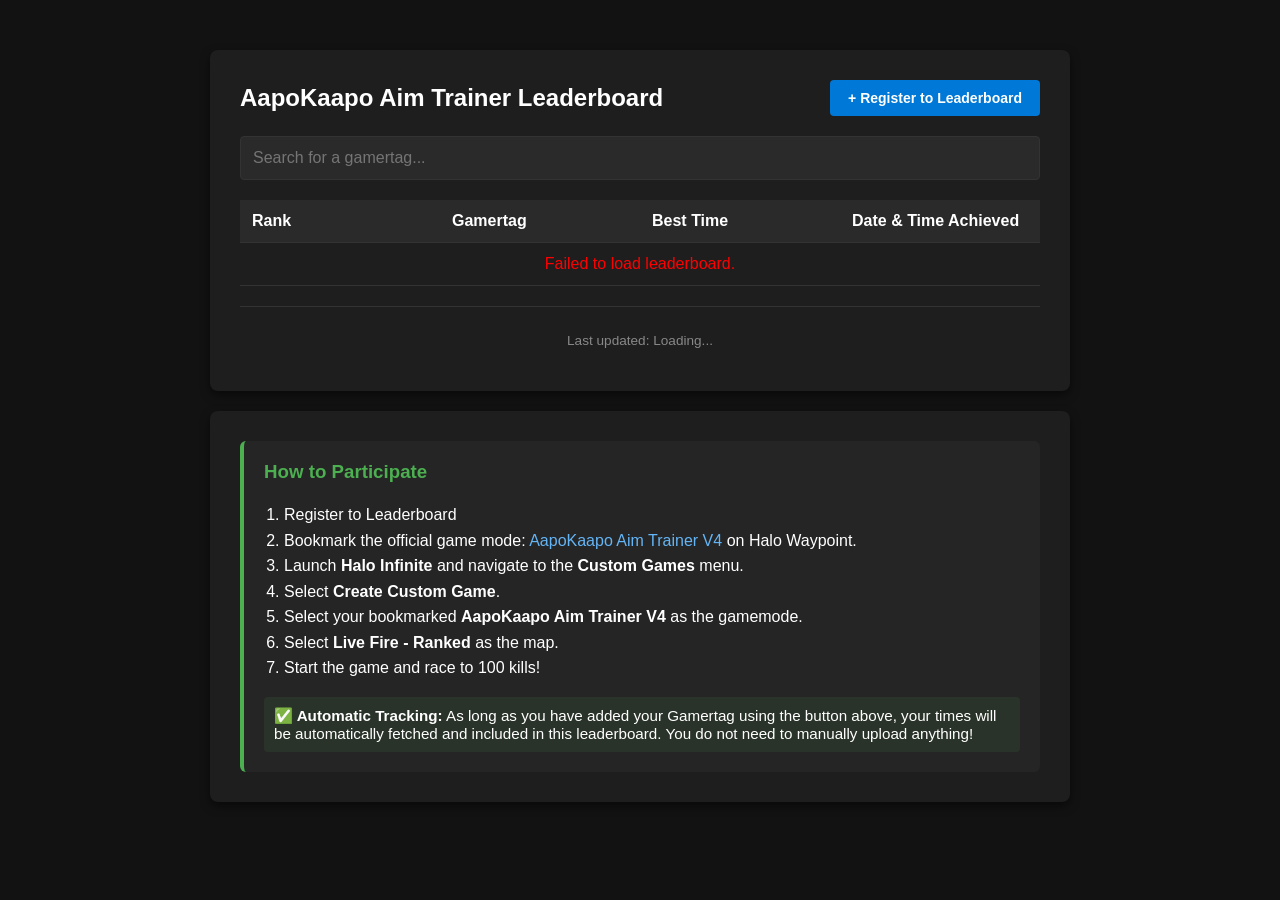
==== leaderboard.html @ a2a24633 "Edited the .env.example to match current code" ====
<!DOCTYPE html>
<html lang="en">
<head>
    <meta charset="UTF-8">
    <meta name="viewport" content="width=device-width, initial-scale=1.0">
    <title>AapoKaapo Aim Trainer Leaderboard</title>
    <style>
        * { box-sizing: border-box; }
        body {
            font-family: Arial, sans-serif;
            background-color: #121212;
            color: #ffffff;
            display: flex;
            flex-direction: column; /* Changed to column to stack containers */
            align-items: stretch;   /* Stretch fills the content box, respecting body padding */
            padding: 50px 12px;
            margin: 0;
            overflow-x: hidden;
        }
        .container {
            background-color: #1e1e1e;
            padding: 30px;
            border-radius: 8px;
            box-shadow: 0 4px 10px rgba(0,0,0,0.5);
            width: 100%;
            max-width: 860px;
            min-width: 0;
            overflow-wrap: break-word;
            word-break: break-word;
            margin: 0 auto 20px; /* auto left/right centers the container on wide screens */
        }
        h2 { text-align: center; margin-top: 0; }
        
        input[type="text"] {
            width: 100%;
            padding: 12px;
            margin-bottom: 20px;
            border: 1px solid #333;
            border-radius: 4px;
            background-color: #2a2a2a;
            color: white;
            box-sizing: border-box;
            font-size: 16px;
        }
        
        table {
            width: 100%;
            border-collapse: collapse;
            table-layout: fixed;
        }
        th, td {
            padding: 12px;
            text-align: left;
            border-bottom: 1px solid #333;
            overflow-wrap: break-word;
            word-break: break-word;
        }
        th { background-color: #2a2a2a; }
        tr:hover { background-color: #333; }
        .rank-1 { color: #ffd700; font-weight: bold; } /* Gold */
        .rank-2 { color: #c0c0c0; font-weight: bold; } /* Silver */
        .rank-3 { color: #cd7f32; font-weight: bold; } /* Bronze */

        .header-row {
            display: flex;
            justify-content: space-between;
            align-items: center;
            flex-wrap: wrap;
            gap: 12px;
            margin-bottom: 20px;
        }
        .header-row h2 { margin: 0; }

        .btn-add-player {
            display: inline-flex;
            align-items: center;
            gap: 8px;
            padding: 10px 18px;
            background-color: #0078d7;
            color: white;
            border: none;
            border-radius: 4px;
            cursor: pointer;
            font-size: 14px;
            font-weight: bold;
            text-decoration: none;
        }
        .btn-add-player:hover { background-color: #005a9e; }

        .flash {
            padding: 12px 16px;
            border-radius: 4px;
            margin-bottom: 16px;
            font-size: 14px;
            text-align: center;
        }
        .flash.success { background-color: #1b5e20; color: #a5d6a7; }
        .flash.error   { background-color: #b71c1c; color: #ef9a9a; }

        /* Instructions Section */
        .instructions {
            background-color: #252525;
            padding: 20px;
            border-radius: 6px;
            border-left: 4px solid #4CAF50;
        }
        .instructions h3 { margin-top: 0; color: #4CAF50; }
        .instructions a { color: #64B5F6; text-decoration: none; }
        .instructions a:hover { text-decoration: underline; }
        .instructions ol { line-height: 1.6; padding-left: 20px; }
        .auto-track-note {
            margin-top: 15px;
            padding: 10px;
            background-color: rgba(76, 175, 80, 0.1);
            border-radius: 4px;
            font-size: 0.95em;
        }

        .leaderboard-footer {
            margin-top: 20px;
            padding-top: 12px;
            border-top: 1px solid #333;
            text-align: center;
            color: #888;
            font-size: 0.85em;
        }

        @media (max-width: 600px) {
            body {
                padding: 20px 12px;
            }
            .container {
                padding: 16px;
            }
            th, td {
                padding: 8px 6px;
                font-size: 0.85em;
            }
        }
    </style>
</head>
<body>

    <div class="container">
        <div class="header-row">
            <h2>AapoKaapo Aim Trainer Leaderboard</h2>
            <a href="/auth/microsoft/login" class="btn-add-player">
                &#43; Register to Leaderboard
            </a>
        </div>

        <div id="flash"></div>

        <input type="text" id="searchInput" onkeyup="filterTable()" placeholder="Search for a gamertag...">
        
        <table id="leaderboardTable">
            <thead>
                <tr>
                    <th>Rank</th>
                    <th>Gamertag</th>
                    <th>Best Time</th>
                    <th>Date &amp; Time Achieved</th>
                </tr>
            </thead>
            <tbody id="leaderboardBody">
                <tr><td colspan="4" style="text-align: center;">Loading data...</td></tr>
            </tbody>
        </table>

        <footer class="leaderboard-footer">
            <p id="lastUpdated">Last updated: Loading...</p>
        </footer>
    </div>

    <div class="container">
        <div class="instructions">
            <h3>How to Participate</h3>
            <ol>
                <li>Register to Leaderboard</li>
                <li>Bookmark the official game mode: <a href="https://www.halowaypoint.com/halo-iccde9ea1-200d-4017-98be-affc41460bae-98be-affc41460bae" target="_blank">AapoKaapo Aim Trainer V4</a> on Halo Waypoint.</li>
                <li>Launch <strong>Halo Infinite</strong> and navigate to the <strong>Custom Games</strong> menu.</li>
                <li>Select <strong>Create Custom Game</strong>.</li>
                <li>Select your bookmarked <strong>AapoKaapo Aim Trainer V4</strong> as the gamemode.</li>
                <li>Select <strong>Live Fire - Ranked</strong> as the map.</li>
                <li>Start the game and race to 100 kills!</li>
            </ol>
            <div class="auto-track-note">
                <strong>✅ Automatic Tracking:</strong> As long as you have added your Gamertag using the button above, your times will be automatically fetched and included in this leaderboard. You do not need to manually upload anything!
            </div>
        </div>
    </div>
    
    <script>
        /**
         * Parse an ISO-8601 string and return a Date object, treating strings
         * without an explicit timezone designator as UTC (not local time).
         * This prevents a common bug where naive datetime strings from the
         * backend are misinterpreted as local time by the browser.
         */
        function parseUTCDate(isoString) {
            if (!isoString) return null;
            // Already has a timezone designator (ends with Z or ±HH:MM)
            if (isoString.endsWith('Z') || /[+-]\d{2}:\d{2}$/.test(isoString)) {
                return new Date(isoString);
            }
            // No timezone info → assume UTC
            return new Date(isoString + 'Z');
        }

        /**
         * Format an ISO-8601 UTC string as a local date + time using the
         * client's browser locale and timezone.
         */
        function formatLocalDateTime(isoString) {
            const d = parseUTCDate(isoString);
            if (!d || Number.isNaN(d.getTime())) return '';
            return new Intl.DateTimeFormat(undefined, {
                year: 'numeric',
                month: '2-digit',
                day: '2-digit',
                hour: '2-digit',
                minute: '2-digit',
                second: '2-digit',
            }).format(d);
        }

        // Fetch and build the leaderboard on page load
        async function loadLeaderboard() {
            try {
                const response = await fetch('/api/leaderboard');
                const data = await response.json();
                
                const tbody = document.getElementById('leaderboardBody');
                tbody.innerHTML = ''; // Clear loading text
                
                if (data.length === 0) {
                    tbody.innerHTML = '<tr><td colspan="4" style="text-align: center;">No times recorded yet.</td></tr>';
                    return;
                }

                data.forEach(entry => {
                    const row = document.createElement('tr');
                    
                    // Add special CSS classes for top 3
                    let rankStyle = '';
                    if (entry.rank === 1) rankStyle = 'class="rank-1"';
                    else if (entry.rank === 2) rankStyle = 'class="rank-2"';
                    else if (entry.rank === 3) rankStyle = 'class="rank-3"';

                    // Format played_at as client-local date and time
                    const date = formatLocalDateTime(entry.played_at);

                    row.innerHTML = `
                        <td ${rankStyle}>#${entry.rank}</td>
                        <td style="font-weight: bold;">${entry.gamertag}</td>
                        <td>${entry.duration}</td>
                        <td>${date}</td>
                    `;
                    tbody.appendChild(row);
                });
            } catch (error) {
                document.getElementById('leaderboardBody').innerHTML = 
                    '<tr><td colspan="4" style="text-align: center; color: red;">Failed to load leaderboard.</td></tr>';
            }
        }

        // Live Search Filter Function
        function filterTable() {
            const input = document.getElementById("searchInput").value.toUpperCase();
            const table = document.getElementById("leaderboardTable");
            const tr = table.getElementsByTagName("tr");

            // Loop through all table rows, hide those that don't match the search query
            for (let i = 1; i < tr.length; i++) { // Start at 1 to skip the header row
                const tdGamertag = tr[i].getElementsByTagName("td")[1];
                if (tdGamertag) {
                    const txtValue = tdGamertag.textContent || tdGamertag.innerText;
                    if (txtValue.toUpperCase().indexOf(input) > -1) {
                        tr[i].style.display = "";
                    } else {
                        tr[i].style.display = "none";
                    }
                }       
            }
        }

        // Show flash message from query params (?added=Gamertag or ?error=...)
        function showFlash() {
            const params = new URLSearchParams(window.location.search);
            const flash = document.getElementById('flash');
            if (params.has('added')) {
                flash.textContent = `✔ Player "${params.get('added')}" added to the leaderboard!`;
                flash.className = 'flash success';
            } else if (params.has('error')) {
                const msgs = {
                    oauth_error: 'Microsoft login failed. Please try again.',
                    missing_params: 'Incomplete OAuth response. Please try again.',
                    invalid_state: 'Security check failed (invalid state). Please try again.',
                    state_expired: 'Login session expired. Please try again.',
                    xbox_auth_failed: 'Could not retrieve your Xbox profile. Make sure you have an Xbox account.',
                    db_error: 'Player was authenticated but could not be saved. Please try again.',
                };
                flash.textContent = `✖ ${msgs[params.get('error')] || 'An unexpected error occurred.'}`;
                flash.className = 'flash error';
            }
            // Remove query params from URL bar without reloading
            if (params.has('added') || params.has('error')) {
                window.history.replaceState({}, '', '/');
            }
        }

        async function loadStatus() {
            try {
                const response = await fetch('/api/status');
                const data = await response.json();
                const statusEl = document.getElementById('lastUpdated');
                if (data.last_update) {
                    // Convert UTC timestamp to the client's local date and time
                    statusEl.textContent = `Last updated: ${formatLocalDateTime(data.last_update)}`;
                } else {
                    statusEl.textContent = 'Last updated: Pending first cycle...';
                }
            } catch (error) {
                console.error('Failed to fetch status:', error);
            }
        }
        
        // Update your window.onload to include the new function
        window.onload = function () { 
            showFlash(); 
            loadLeaderboard(); 
            loadStatus(); // Added this
        };
    </script>
</body>
</html>
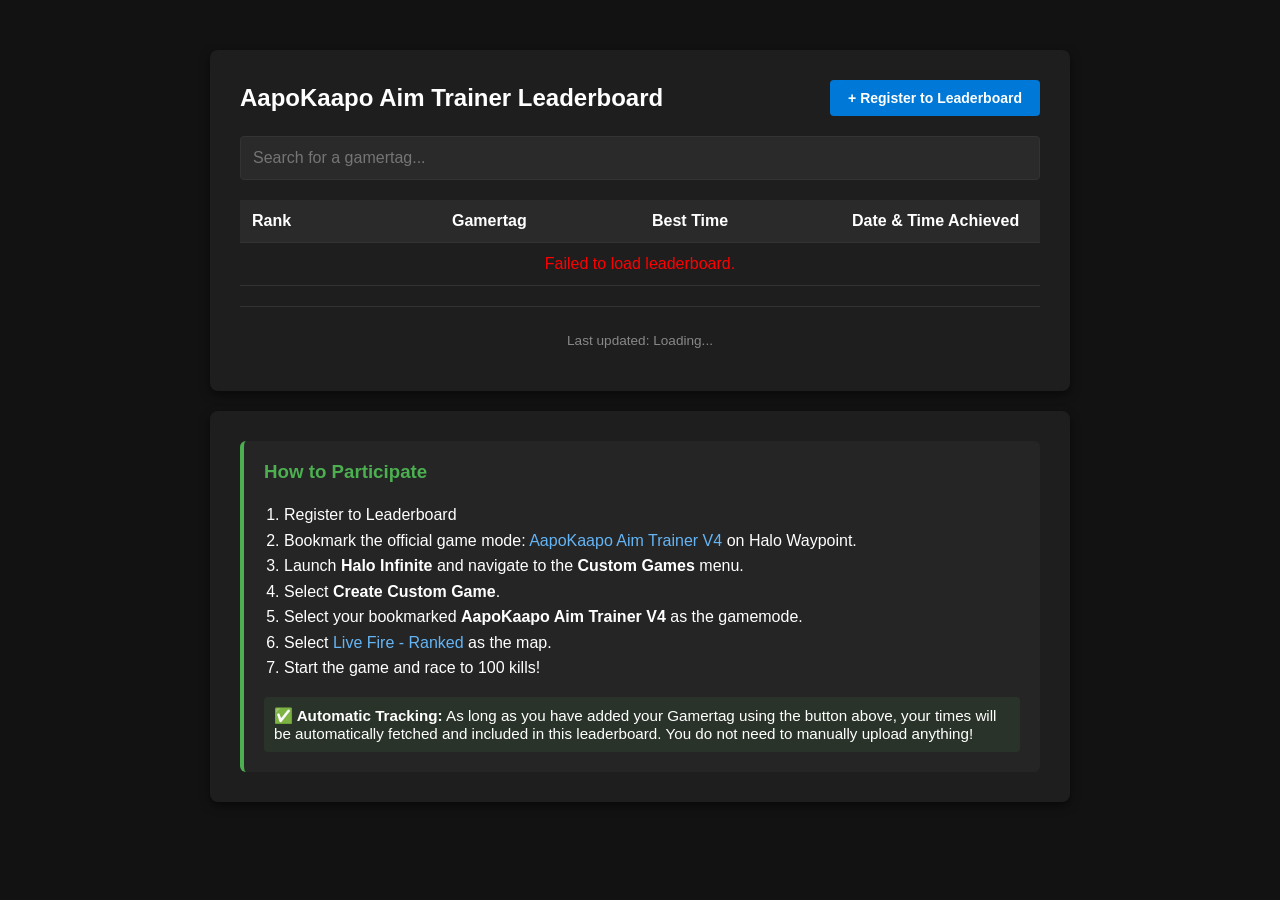
==== commit fe2fb5a6: "added live fire ugc link to leaderboard.html" ====
--- a/leaderboard.html
+++ b/leaderboard.html
@@ -177,11 +177,11 @@
             <h3>How to Participate</h3>
             <ol>
                 <li>Register to Leaderboard</li>
-                <li>Bookmark the official game mode: <a href="https://www.halowaypoint.com/halo-iccde9ea1-200d-4017-98be-affc41460bae-98be-affc41460bae" target="_blank">AapoKaapo Aim Trainer V4</a> on Halo Waypoint.</li>
+                <li>Bookmark the official game mode: <a href="https://www.halowaypoint.com/halo-infinite/ugc/modes/ccde9ea1-200d-4017-98be-affc41460bae" target="_blank">AapoKaapo Aim Trainer V4</a> on Halo Waypoint.</li>
                 <li>Launch <strong>Halo Infinite</strong> and navigate to the <strong>Custom Games</strong> menu.</li>
                 <li>Select <strong>Create Custom Game</strong>.</li>
                 <li>Select your bookmarked <strong>AapoKaapo Aim Trainer V4</strong> as the gamemode.</li>
-                <li>Select <strong>Live Fire - Ranked</strong> as the map.</li>
+                <li>Select <a href="https://www.halowaypoint.com/halo-infinite/ugc/maps/309253f8-7a75-48ff-83e1-e7fb3db2ac47" target="_blank">Live Fire - Ranked</a> as the map.</li>
                 <li>Start the game and race to 100 kills!</li>
             </ol>
             <div class="auto-track-note">
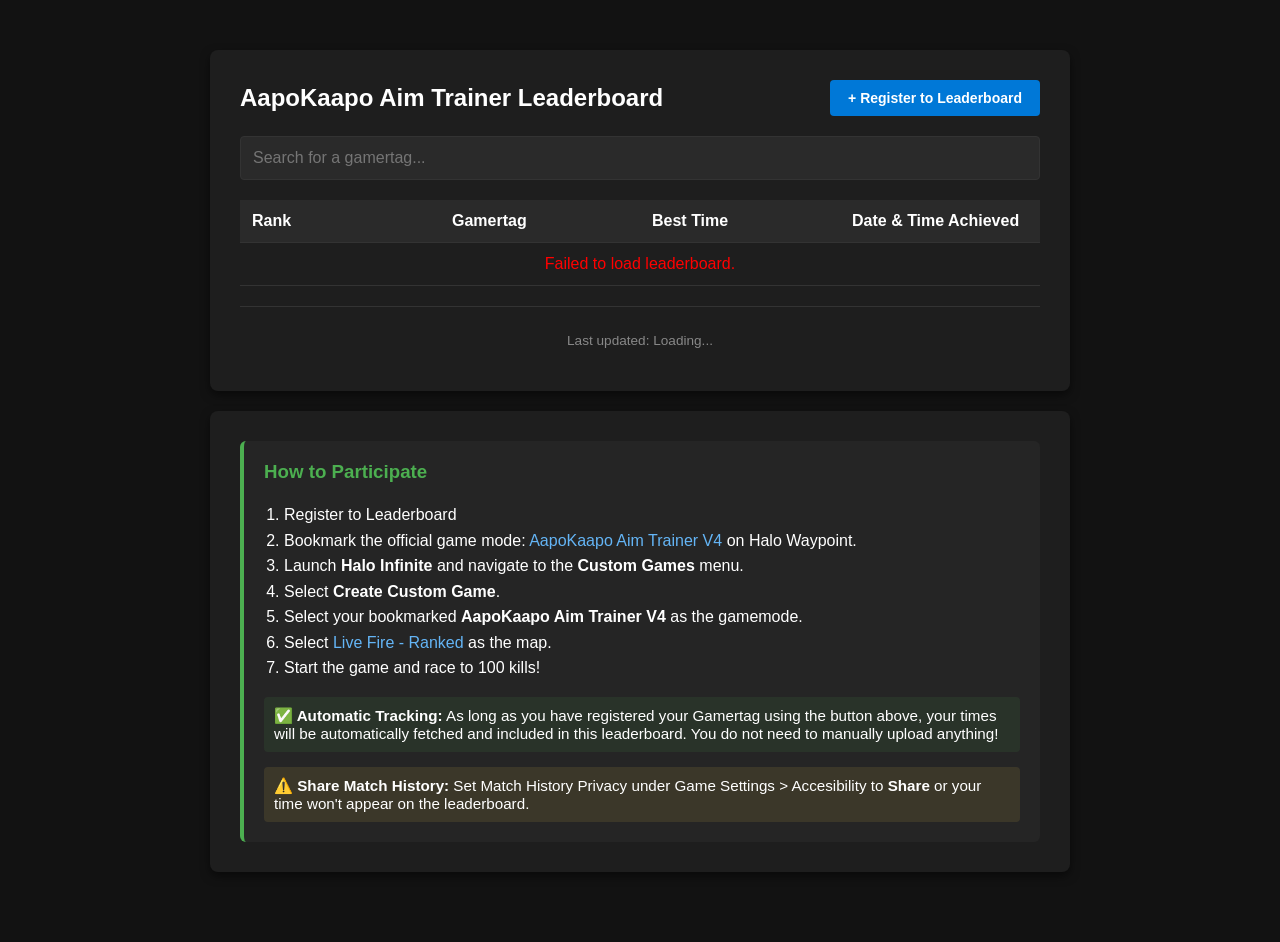
==== commit b2bcd3fb: "add Match History note" ====
--- a/leaderboard.html
+++ b/leaderboard.html
@@ -115,6 +115,13 @@
             border-radius: 4px;
             font-size: 0.95em;
         }
+        .shared-games-note {
+            margin-top: 15px;
+            padding: 10px;
+            background-color: rgba(255, 215, 80, 0.1);
+            border-radius: 4px;
+            font-size: 0.95em;
+        }
 
         .leaderboard-footer {
             margin-top: 20px;
@@ -185,7 +192,10 @@
                 <li>Start the game and race to 100 kills!</li>
             </ol>
             <div class="auto-track-note">
-                <strong>✅ Automatic Tracking:</strong> As long as you have added your Gamertag using the button above, your times will be automatically fetched and included in this leaderboard. You do not need to manually upload anything!
+                <strong>✅ Automatic Tracking:</strong> As long as you have registered your Gamertag using the button above, your times will be automatically fetched and included in this leaderboard. You do not need to manually upload anything!
+            </div>
+            <div class="shared-games-note">
+                <strong>⚠️ Share Match History:</strong> Set Match History Privacy under Game Settings > Accesibility to <strong>Share</strong> or your time won't appear on the leaderboard.
             </div>
         </div>
     </div>
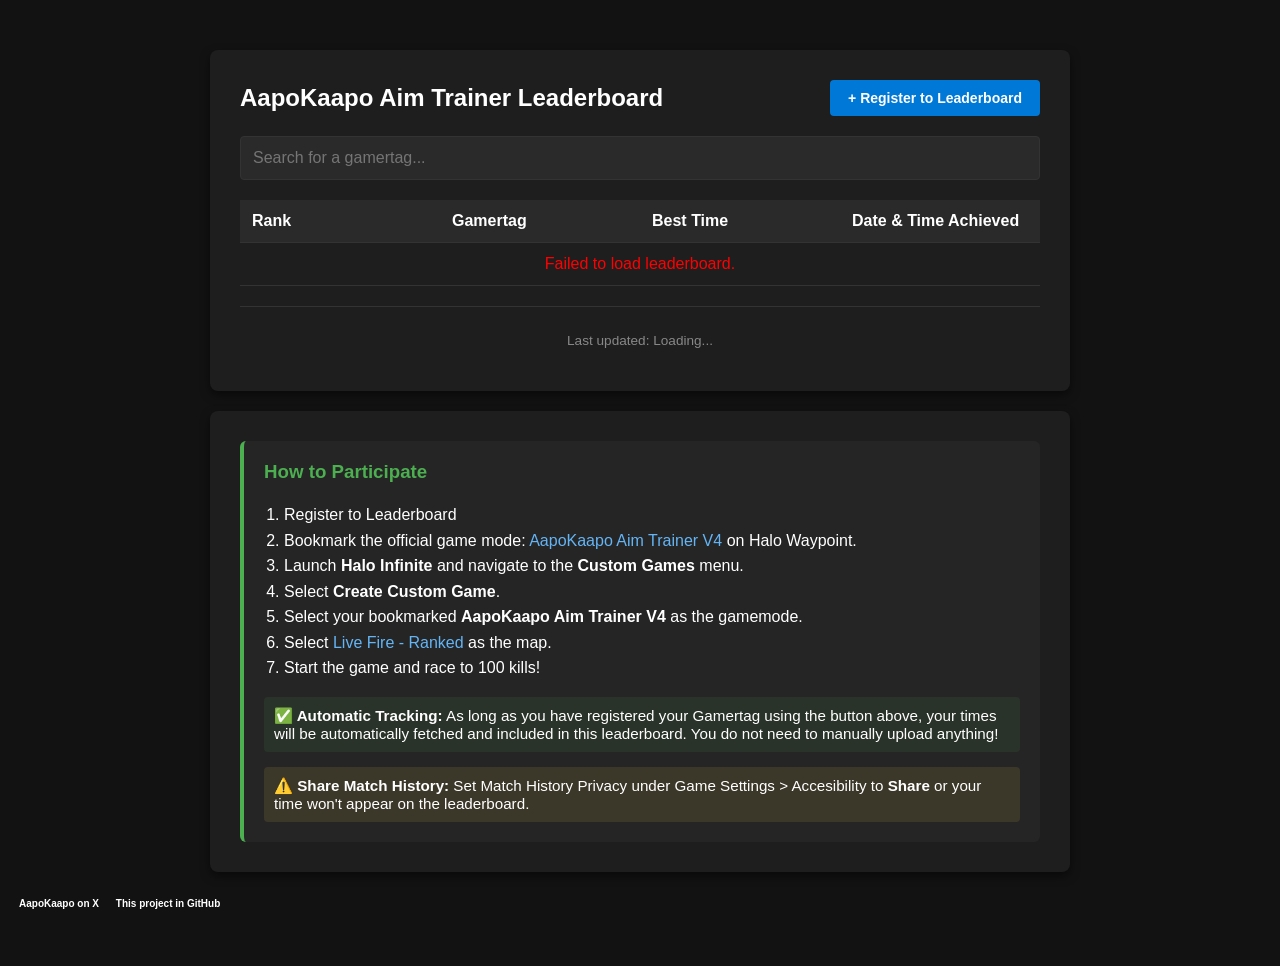
==== commit 7150e242: "github and x to html" ====
--- a/leaderboard.html
+++ b/leaderboard.html
@@ -122,7 +122,6 @@
             border-radius: 4px;
             font-size: 0.95em;
         }
-
         .leaderboard-footer {
             margin-top: 20px;
             padding-top: 12px;
@@ -131,7 +130,6 @@
             color: #888;
             font-size: 0.85em;
         }
-
         @media (max-width: 600px) {
             body {
                 padding: 20px 12px;
@@ -199,6 +197,12 @@
             </div>
         </div>
     </div>
+    <div>
+        <a href="https://x.com/spaaki" target="_blank" rel="noopener noreferrer" style="margin: 2px; padding: 5px; top: 10px; left: 10px; z-index: 9999; width: 60px; height: 24px; color: #ffffff; text-decoration: none; border-radius: 4px; font-family: sans-serif; font-size: 10px; font-weight: bold; text-align: center; line-height: 24px; overflow: hidden;">  AapoKaapo on X
+        </a>
+        <a href="https://github.com/aapokaapo/aapokaapo-aim-trainer" target="_blank" rel="noopener noreferrer" style="margin: 2px; padding: 5px; top: 10px; left: 10px; z-index: 9999; width: 60px; height: 24px; color: #ffffff; text-decoration: none; border-radius: 4px; font-family: sans-serif; font-size: 10px; font-weight: bold; text-align: center; line-height: 24px; overflow: hidden;">  This project in GitHub
+        </a>
+    </div>
     
     <script>
         /**
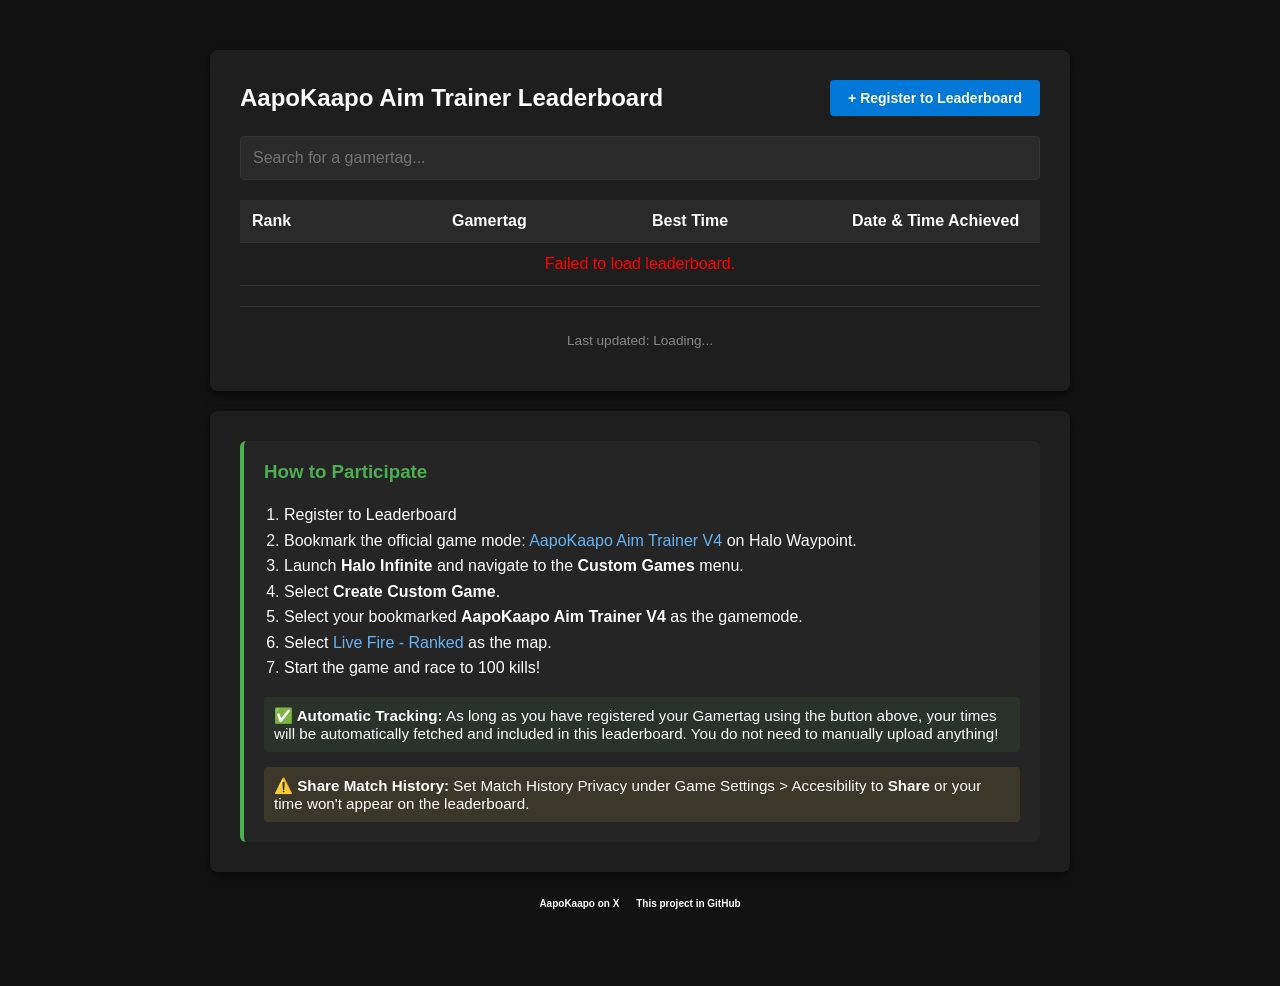
==== commit 56d58789: "small fix to center links" ====
--- a/leaderboard.html
+++ b/leaderboard.html
@@ -129,6 +129,10 @@
             text-align: center;
             color: #888;
             font-size: 0.85em;
+        }
+        .footer {
+            align-items: center;
+            margin: 0 auto 20px;
         }
         @media (max-width: 600px) {
             body {
@@ -197,7 +201,7 @@
             </div>
         </div>
     </div>
-    <div>
+    <div class="footer">
         <a href="https://x.com/spaaki" target="_blank" rel="noopener noreferrer" style="margin: 2px; padding: 5px; top: 10px; left: 10px; z-index: 9999; width: 60px; height: 24px; color: #ffffff; text-decoration: none; border-radius: 4px; font-family: sans-serif; font-size: 10px; font-weight: bold; text-align: center; line-height: 24px; overflow: hidden;">  AapoKaapo on X
         </a>
         <a href="https://github.com/aapokaapo/aapokaapo-aim-trainer" target="_blank" rel="noopener noreferrer" style="margin: 2px; padding: 5px; top: 10px; left: 10px; z-index: 9999; width: 60px; height: 24px; color: #ffffff; text-decoration: none; border-radius: 4px; font-family: sans-serif; font-size: 10px; font-weight: bold; text-align: center; line-height: 24px; overflow: hidden;">  This project in GitHub
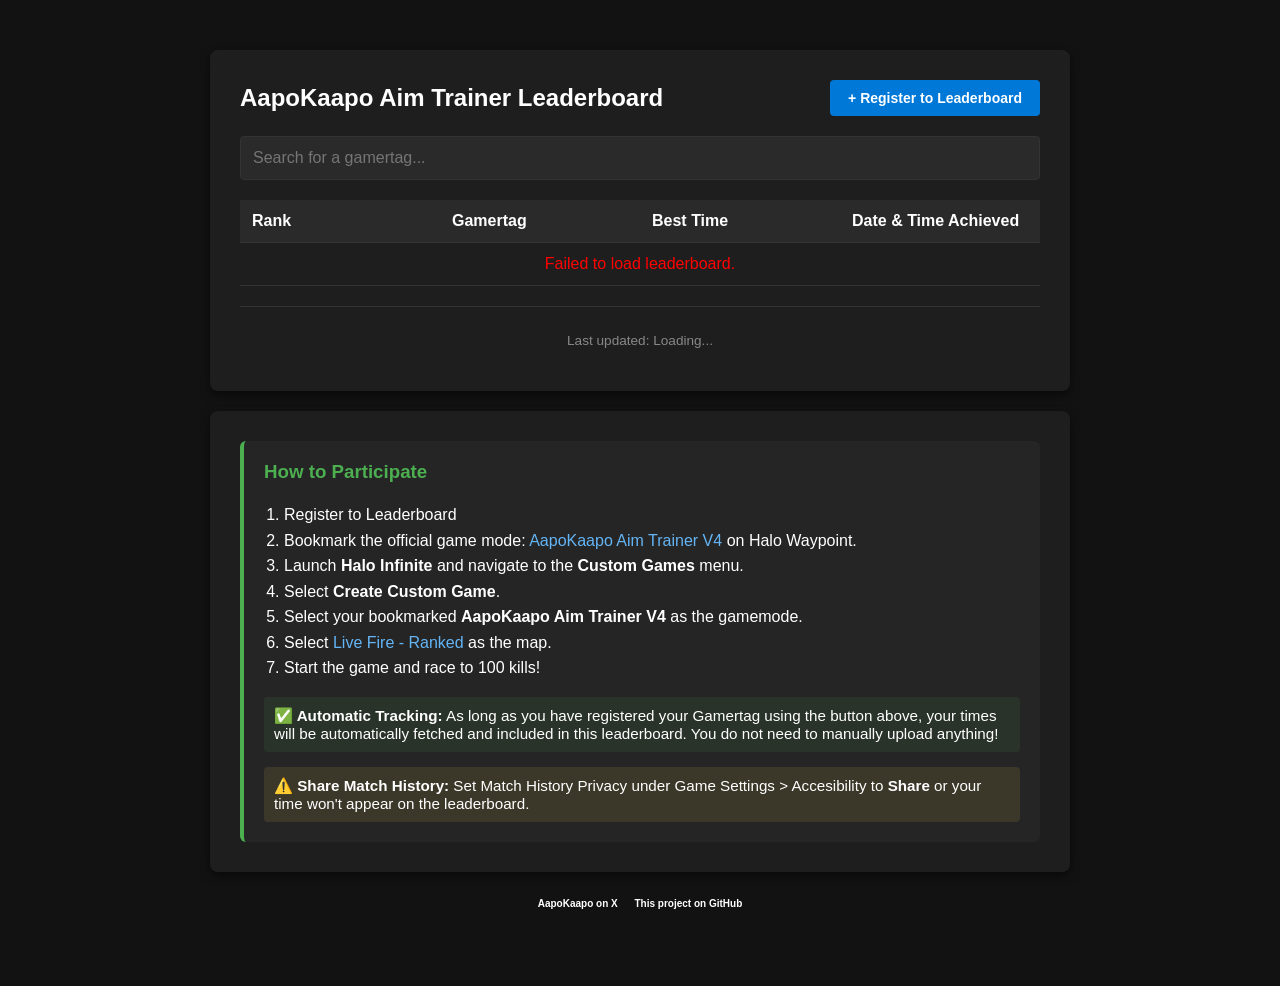
==== commit 84e5e14c: "fixed typo" ====
--- a/leaderboard.html
+++ b/leaderboard.html
@@ -204,7 +204,7 @@
     <div class="footer">
         <a href="https://x.com/spaaki" target="_blank" rel="noopener noreferrer" style="margin: 2px; padding: 5px; top: 10px; left: 10px; z-index: 9999; width: 60px; height: 24px; color: #ffffff; text-decoration: none; border-radius: 4px; font-family: sans-serif; font-size: 10px; font-weight: bold; text-align: center; line-height: 24px; overflow: hidden;">  AapoKaapo on X
         </a>
-        <a href="https://github.com/aapokaapo/aapokaapo-aim-trainer" target="_blank" rel="noopener noreferrer" style="margin: 2px; padding: 5px; top: 10px; left: 10px; z-index: 9999; width: 60px; height: 24px; color: #ffffff; text-decoration: none; border-radius: 4px; font-family: sans-serif; font-size: 10px; font-weight: bold; text-align: center; line-height: 24px; overflow: hidden;">  This project in GitHub
+        <a href="https://github.com/aapokaapo/aapokaapo-aim-trainer" target="_blank" rel="noopener noreferrer" style="margin: 2px; padding: 5px; top: 10px; left: 10px; z-index: 9999; width: 60px; height: 24px; color: #ffffff; text-decoration: none; border-radius: 4px; font-family: sans-serif; font-size: 10px; font-weight: bold; text-align: center; line-height: 24px; overflow: hidden;">  This project on GitHub
         </a>
     </div>
     
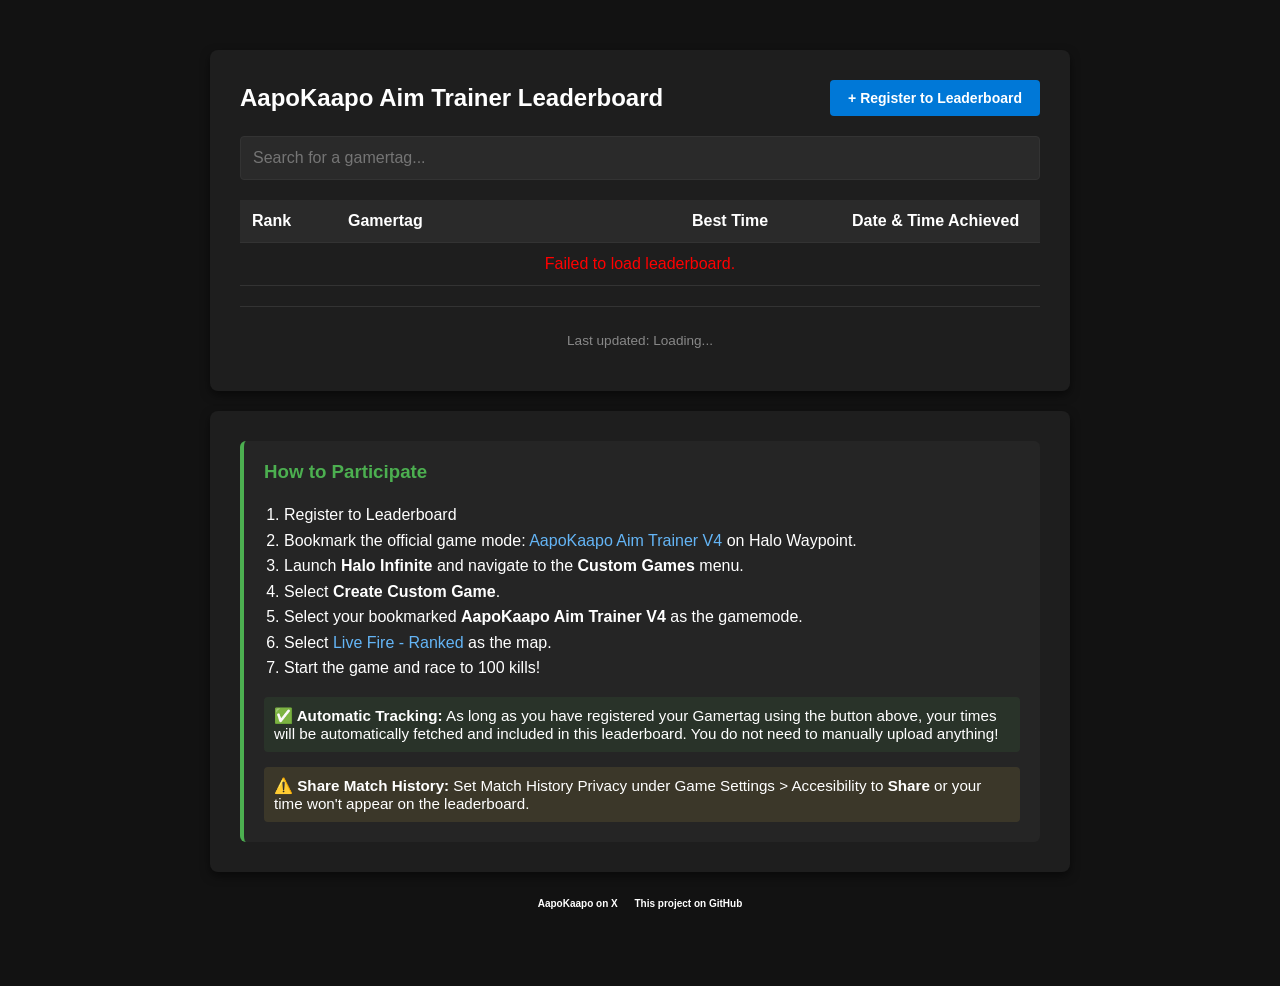
==== commit e821695b: "fix gamertag breaking" ====
--- a/leaderboard.html
+++ b/leaderboard.html
@@ -42,21 +42,40 @@
             box-sizing: border-box;
             font-size: 16px;
         }
-        
         table {
             width: 100%;
             border-collapse: collapse;
             table-layout: fixed;
         }
+        
         th, td {
             padding: 12px;
             text-align: left;
             border-bottom: 1px solid #333;
-            overflow-wrap: break-word;
-            word-break: break-word;
-        }
-        th { background-color: #2a2a2a; }
-        tr:hover { background-color: #333; }
+        }
+        
+        th { 
+            background-color: #2a2a2a; 
+        }
+        
+        tr:hover { 
+            background-color: #333; 
+        }
+        
+        /* --- NEW: Define specific column widths --- */
+        th:nth-child(1) { width: 12%; } /* Rank: Small */
+        th:nth-child(2) { width: 43%; } /* Gamertag: Largest */
+        th:nth-child(3) { width: 20%; } /* Best Time */
+        th:nth-child(4) { width: 25%; } /* Date & Time */
+    
+        /* --- NEW: Prevent Gamertag from breaking into multiple lines --- */
+        td:nth-child(2) {
+            white-space: nowrap;
+            overflow: hidden;
+            text-overflow: ellipsis; /* Adds '...' if the name exceeds the large width */
+        }
+    
+        /* Rank Colors */
         .rank-1 { color: #ffd700; font-weight: bold; } /* Gold */
         .rank-2 { color: #c0c0c0; font-weight: bold; } /* Silver */
         .rank-3 { color: #cd7f32; font-weight: bold; } /* Bronze */
